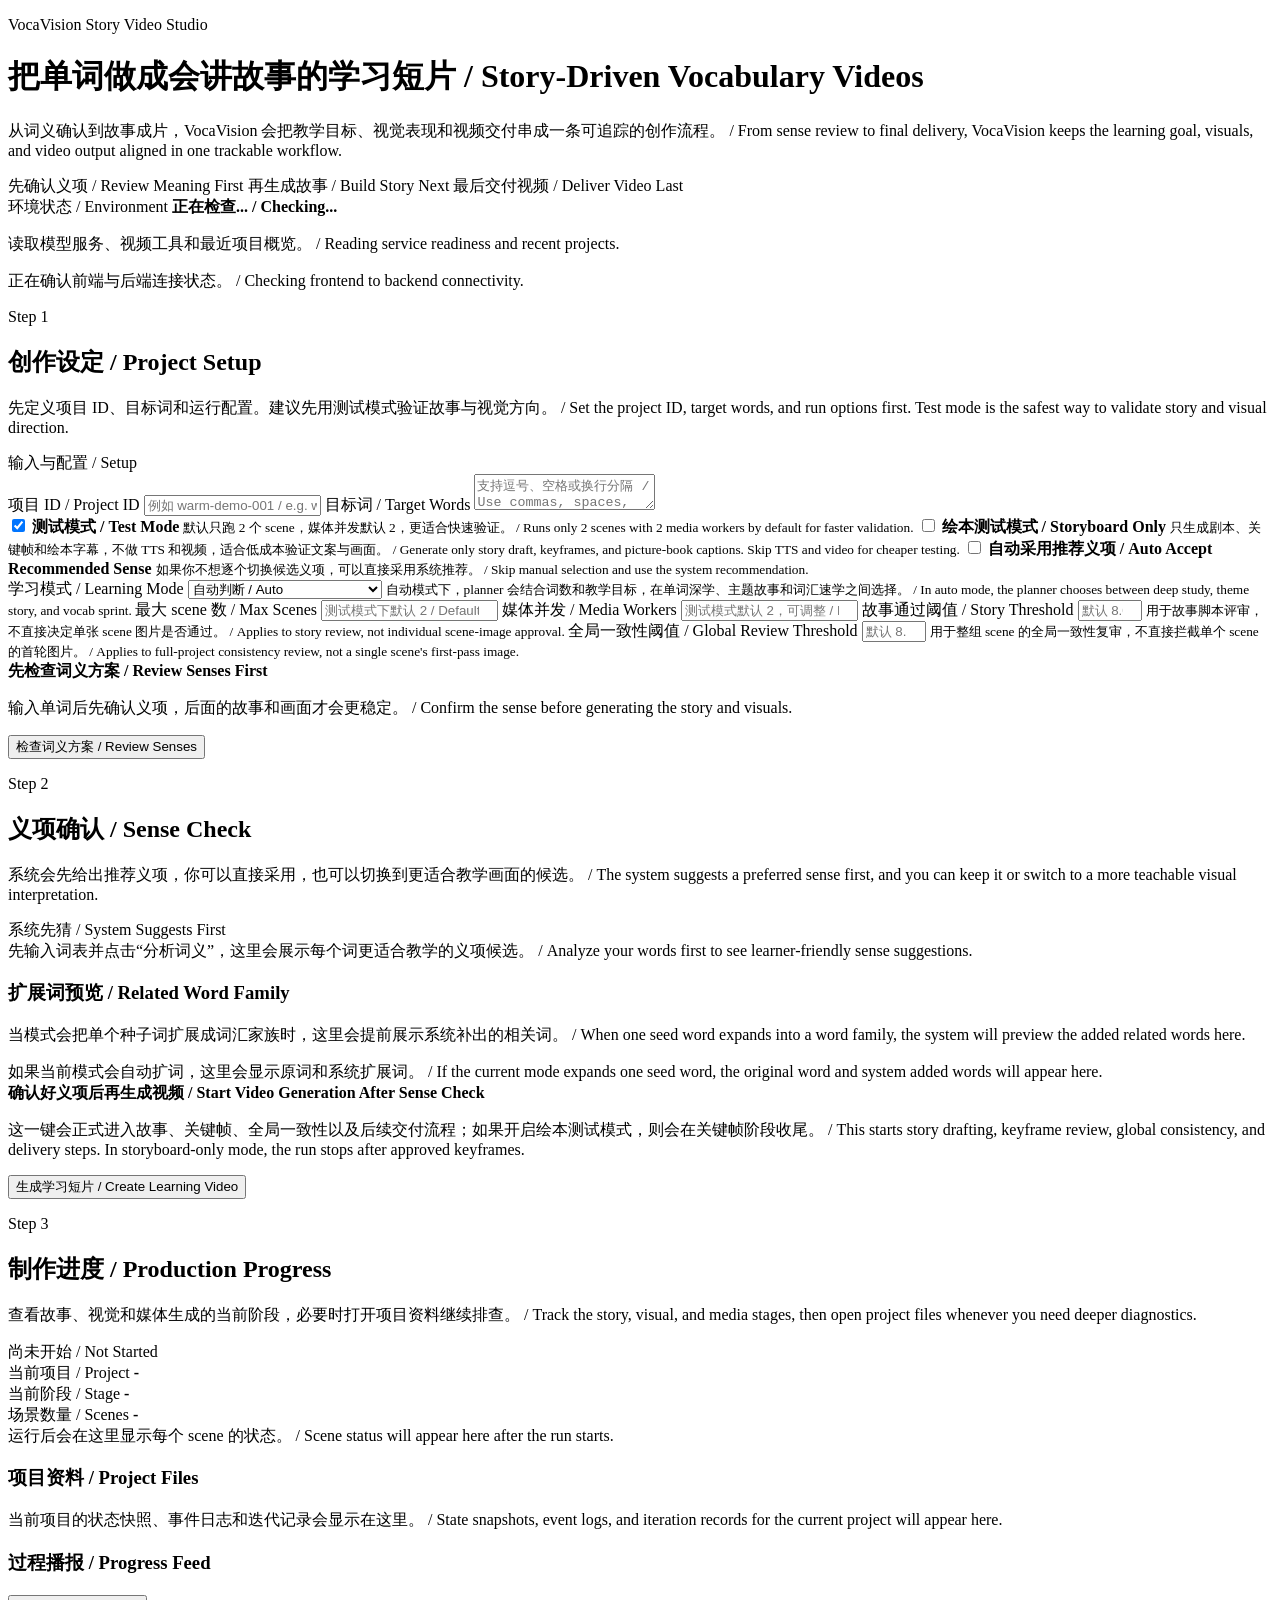
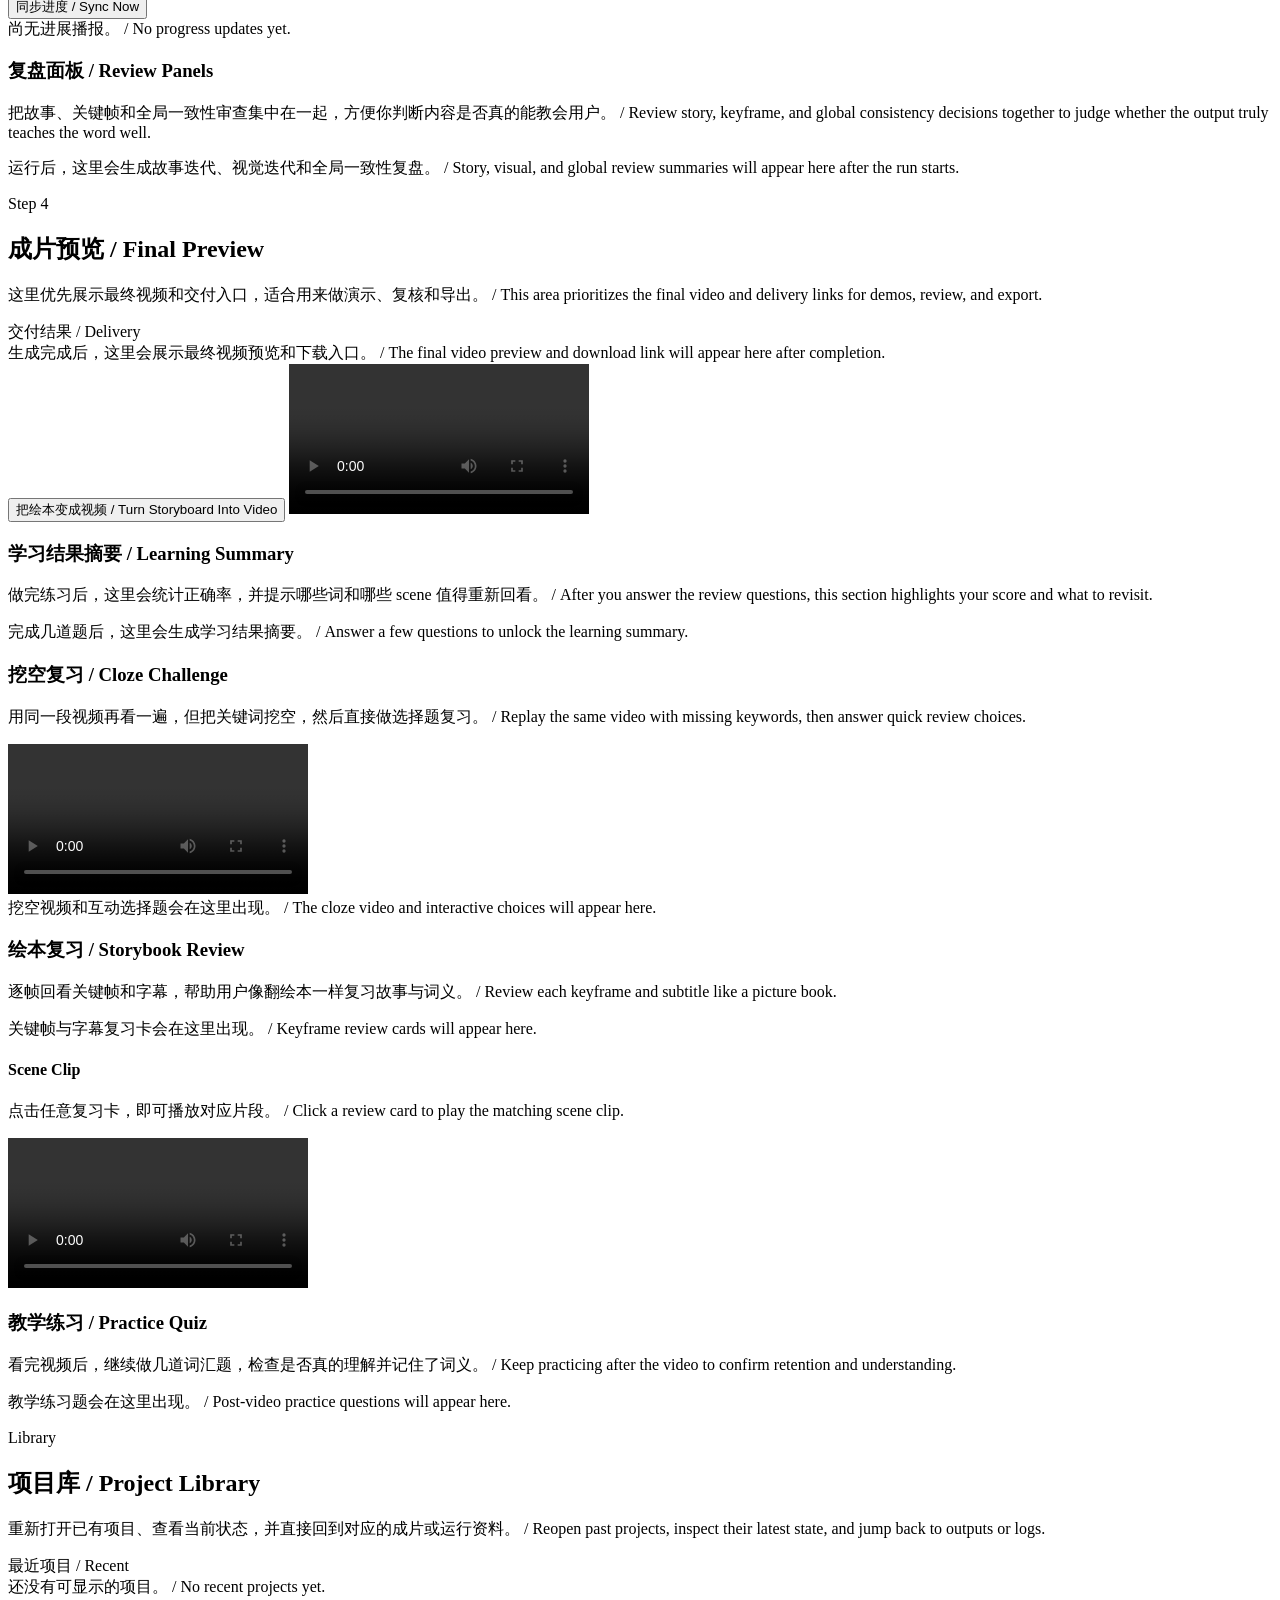
==== src/vocavision/web/index.html @ 7372a534 "Initial commit" ====
<!doctype html>
<html lang="zh-CN">
  <head>
    <meta charset="UTF-8" />
    <meta name="viewport" content="width=device-width, initial-scale=1.0" />
    <title>VocaVision Studio</title>
    <link rel="stylesheet" href="/assets/styles.css" />
  </head>
  <body>
    <div class="page-shell">
      <header class="hero-card">
        <div class="hero-copy">
          <p class="eyebrow">VocaVision Story Video Studio</p>
          <h1>把单词做成会讲故事的学习短片 / Story-Driven Vocabulary Videos</h1>
          <p class="hero-description">
            从词义确认到故事成片，VocaVision
            会把教学目标、视觉表现和视频交付串成一条可追踪的创作流程。 / From
            sense review to final delivery, VocaVision keeps the learning goal,
            visuals, and video output aligned in one trackable workflow.
          </p>
          <div class="hero-points">
            <span class="hero-pill">先确认义项 / Review Meaning First</span>
            <span class="hero-pill">再生成故事 / Build Story Next</span>
            <span class="hero-pill">最后交付视频 / Deliver Video Last</span>
          </div>
        </div>
        <div class="hero-panel">
          <div class="status-card">
            <span class="status-label">环境状态 / Environment</span>
            <strong id="env-status">正在检查... / Checking...</strong>
            <p id="env-hint">
              读取模型服务、视频工具和最近项目概览。 / Reading service readiness
              and recent projects.
            </p>
            <p id="connection-status" class="status-subline">
              正在确认前端与后端连接状态。 / Checking frontend to backend
              connectivity.
            </p>
          </div>
          <div class="warm-orb orb-one"></div>
          <div class="warm-orb orb-two"></div>
        </div>
      </header>

      <main class="workspace-grid">
        <div class="workflow-column">
          <section class="panel-card input-panel" id="setup-panel">
            <div class="panel-heading">
              <div>
                <p class="section-kicker">Step 1</p>
                <h2>创作设定 / Project Setup</h2>
                <p class="section-helper">
                  先定义项目
                  ID、目标词和运行配置。建议先用测试模式验证故事与视觉方向。 /
                  Set the project ID, target words, and run options first. Test
                  mode is the safest way to validate story and visual direction.
                </p>
              </div>
              <span class="section-tag">输入与配置 / Setup</span>
            </div>

            <label class="field-label" for="project-id"
              >项目 ID / Project ID</label
            >
            <input
              id="project-id"
              class="text-input"
              type="text"
              placeholder="例如 warm-demo-001 / e.g. warm-demo-001"
            />

            <label class="field-label" for="words-text"
              >目标词 / Target Words</label
            >
            <textarea
              id="words-text"
              class="text-area"
              placeholder="支持逗号、空格或换行分隔 / Use commas, spaces, or line breaks. Example: rabbit, carrot, monkey"
            ></textarea>

            <div class="chip-row" id="word-preview"></div>

            <div class="settings-grid">
              <label class="toggle-card">
                <input id="test-mode" type="checkbox" checked />
                <span>
                  <strong>测试模式 / Test Mode</strong>
                  <small
                    >默认只跑 2 个 scene，媒体并发默认 2，更适合快速验证。 /
                    Runs only 2 scenes with 2 media workers by default for
                    faster validation.</small
                  >
                </span>
              </label>
              <label class="toggle-card">
                <input id="storyboard-only" type="checkbox" />
                <span>
                  <strong>绘本测试模式 / Storyboard Only</strong>
                  <small
                    >只生成剧本、关键帧和绘本字幕，不做 TTS
                    和视频，适合低成本验证文案与画面。 / Generate only story
                    draft, keyframes, and picture-book captions. Skip TTS and
                    video for cheaper testing.</small
                  >
                </span>
              </label>
              <label class="toggle-card">
                <input id="auto-accept" type="checkbox" />
                <span>
                  <strong
                    >自动采用推荐义项 / Auto Accept Recommended Sense</strong
                  >
                  <small
                    >如果你不想逐个切换候选义项，可以直接采用系统推荐。 / Skip
                    manual selection and use the system recommendation.</small
                  >
                </span>
              </label>
            </div>

            <div class="numeric-grid">
              <label>
                <span class="field-label">学习模式 / Learning Mode</span>
                <select id="learning-mode" class="text-input">
                  <option value="auto">自动判断 / Auto</option>
                  <option value="deep_single_word">
                    单词深学 / Deep Single Word
                  </option>
                  <option value="theme_story">主题故事 / Theme Story</option>
                  <option value="vocab_sprint">词汇速学 / Vocab Sprint</option>
                </select>
                <small id="learning-mode-hint" class="input-helper">
                  自动模式下，planner
                  会结合词数和教学目标，在单词深学、主题故事和词汇速学之间选择。
                  / In auto mode, the planner chooses between deep study, theme
                  story, and vocab sprint.
                </small>
              </label>
              <label>
                <span class="field-label">最大 scene 数 / Max Scenes</span>
                <input
                  id="max-scenes"
                  class="text-input"
                  type="number"
                  min="1"
                  placeholder="测试模式下默认 2 / Defaults to 2 in test mode"
                />
              </label>
              <label>
                <span class="field-label">媒体并发 / Media Workers</span>
                <input
                  id="media-workers"
                  class="text-input"
                  type="number"
                  min="1"
                  placeholder="测试模式默认 2，可调整 / Defaults to 2 in test mode"
                />
              </label>
              <label>
                <span class="field-label">故事通过阈值 / Story Threshold</span>
                <input
                  id="story-score-threshold"
                  class="text-input"
                  type="number"
                  min="0"
                  max="10"
                  step="0.1"
                  placeholder="默认 8.0 / Default 8.0"
                />
                <small class="input-helper">
                  用于故事脚本评审，不直接决定单张 scene 图片是否通过。 /
                  Applies to story review, not individual scene-image approval.
                </small>
              </label>
              <label>
                <span class="field-label"
                  >全局一致性阈值 / Global Review Threshold</span
                >
                <input
                  id="global-visual-score-threshold"
                  class="text-input"
                  type="number"
                  min="0"
                  max="10"
                  step="0.1"
                  placeholder="默认 8.0 / Default 8.0"
                />
                <small class="input-helper">
                  用于整组 scene 的全局一致性复审，不直接拦截单个 scene
                  的首轮图片。 / Applies to full-project consistency review, not
                  a single scene's first-pass image.
                </small>
              </label>
            </div>

            <div class="panel-action-strip">
              <div>
                <strong>先检查词义方案 / Review Senses First</strong>
                <p class="panel-action-note">
                  输入单词后先确认义项，后面的故事和画面才会更稳定。 / Confirm
                  the sense before generating the story and visuals.
                </p>
              </div>
              <button id="analyze-button" class="secondary-button">
                检查词义方案 / Review Senses
              </button>
            </div>
          </section>

          <section class="panel-card sense-panel" id="sense-panel">
            <div class="panel-heading">
              <div>
                <p class="section-kicker">Step 2</p>
                <h2>义项确认 / Sense Check</h2>
                <p class="section-helper">
                  系统会先给出推荐义项，你可以直接采用，也可以切换到更适合教学画面的候选。
                  / The system suggests a preferred sense first, and you can
                  keep it or switch to a more teachable visual interpretation.
                </p>
              </div>
              <span class="section-tag">系统先猜 / System Suggests First</span>
            </div>
            <div id="sense-container" class="stack-list empty-state">
              先输入词表并点击“分析词义”，这里会展示每个词更适合教学的义项候选。
              / Analyze your words first to see learner-friendly sense
              suggestions.
            </div>

            <div class="log-heading review-title related-family-heading">
              <h3>扩展词预览 / Related Word Family</h3>
              <p class="review-intro">
                当模式会把单个种子词扩展成词汇家族时，这里会提前展示系统补出的相关词。
                / When one seed word expands into a word family, the system will
                preview the added related words here.
              </p>
            </div>
            <div id="related-word-family" class="stack-list empty-state">
              如果当前模式会自动扩词，这里会显示原词和系统扩展词。 / If the
              current mode expands one seed word, the original word and system
              added words will appear here.
            </div>

            <div class="panel-action-strip panel-action-strip-strong">
              <div>
                <strong
                  >确认好义项后再生成视频 / Start Video Generation After Sense
                  Check</strong
                >
                <p class="panel-action-note">
                  这一键会正式进入故事、关键帧、全局一致性以及后续交付流程；如果开启绘本测试模式，则会在关键帧阶段收尾。
                  / This starts story drafting, keyframe review, global
                  consistency, and delivery steps. In storyboard-only mode, the
                  run stops after approved keyframes.
                </p>
              </div>
              <button id="run-button" class="primary-button">
                生成学习短片 / Create Learning Video
              </button>
            </div>
          </section>

          <section
            id="system-message"
            class="system-message hidden"
            role="status"
            aria-live="polite"
          ></section>

          <section class="panel-card progress-panel" id="progress-panel">
            <div class="panel-heading">
              <div>
                <p class="section-kicker">Step 3</p>
                <h2>制作进度 / Production Progress</h2>
                <p class="section-helper">
                  查看故事、视觉和媒体生成的当前阶段，必要时打开项目资料继续排查。
                  / Track the story, visual, and media stages, then open project
                  files whenever you need deeper diagnostics.
                </p>
              </div>
              <span id="job-badge" class="section-tag muted-tag"
                >尚未开始 / Not Started</span
              >
            </div>

            <div id="timeline" class="timeline-grid"></div>

            <div class="status-summary">
              <div>
                <span class="mini-label">当前项目 / Project</span>
                <strong id="active-project">-</strong>
              </div>
              <div>
                <span class="mini-label">当前阶段 / Stage</span>
                <strong id="active-stage">-</strong>
              </div>
              <div>
                <span class="mini-label">场景数量 / Scenes</span>
                <strong id="active-scene-count">-</strong>
              </div>
            </div>

            <div id="scene-summary" class="scene-grid empty-state">
              运行后会在这里显示每个 scene 的状态。 / Scene status will appear
              here after the run starts.
            </div>

            <section class="review-section">
              <div class="log-heading review-title">
                <h3>项目资料 / Project Files</h3>
              </div>
              <div id="project-files" class="artifact-grid empty-state">
                当前项目的状态快照、事件日志和迭代记录会显示在这里。 / State
                snapshots, event logs, and iteration records for the current
                project will appear here.
              </div>
            </section>

            <section class="review-section">
              <div class="log-heading">
                <h3>过程播报 / Progress Feed</h3>
                <button id="refresh-button" class="ghost-button">
                  同步进度 / Sync Now
                </button>
              </div>
              <div id="event-log" class="log-list empty-state">
                尚无进展播报。 / No progress updates yet.
              </div>
            </section>

            <section class="review-section">
              <div class="log-heading review-title">
                <h3>复盘面板 / Review Panels</h3>
                <p class="review-intro">
                  把故事、关键帧和全局一致性审查集中在一起，方便你判断内容是否真的能教会用户。
                  / Review story, keyframe, and global consistency decisions
                  together to judge whether the output truly teaches the word
                  well.
                </p>
              </div>
              <div id="review-panels" class="accordion-stack empty-state">
                运行后，这里会生成故事迭代、视觉迭代和全局一致性复盘。 / Story,
                visual, and global review summaries will appear here after the
                run starts.
              </div>
            </section>
          </section>

          <section class="panel-card output-panel" id="output-panel">
            <div class="panel-heading">
              <div>
                <p class="section-kicker">Step 4</p>
                <h2>成片预览 / Final Preview</h2>
                <p class="section-helper">
                  这里优先展示最终视频和交付入口，适合用来做演示、复核和导出。 /
                  This area prioritizes the final video and delivery links for
                  demos, review, and export.
                </p>
              </div>
              <span class="section-tag">交付结果 / Delivery</span>
            </div>

            <div id="result-summary" class="result-summary empty-state">
              生成完成后，这里会展示最终视频预览和下载入口。 / The final video
              preview and download link will appear here after completion.
            </div>

            <button
              id="promote-storyboard-button"
              class="primary-button output-action hidden"
              type="button"
            >
              把绘本变成视频 / Turn Storyboard Into Video
            </button>

            <video
              id="video-preview"
              class="video-preview hidden"
              controls
            ></video>

            <div id="artifact-links" class="artifact-grid"></div>

            <section class="review-section">
              <div class="log-heading review-title">
                <h3>学习结果摘要 / Learning Summary</h3>
                <p class="review-intro">
                  做完练习后，这里会统计正确率，并提示哪些词和哪些 scene
                  值得重新回看。 / After you answer the review questions, this
                  section highlights your score and what to revisit.
                </p>
              </div>
              <div id="learning-summary" class="summary-grid empty-state">
                完成几道题后，这里会生成学习结果摘要。 / Answer a few questions
                to unlock the learning summary.
              </div>
            </section>

            <section class="review-section">
              <div class="log-heading review-title">
                <h3>挖空复习 / Cloze Challenge</h3>
                <p class="review-intro">
                  用同一段视频再看一遍，但把关键词挖空，然后直接做选择题复习。 /
                  Replay the same video with missing keywords, then answer quick
                  review choices.
                </p>
              </div>
              <video
                id="cloze-video-preview"
                class="video-preview hidden"
                controls
              ></video>
              <div id="cloze-challenge" class="quiz-grid empty-state">
                挖空视频和互动选择题会在这里出现。 / The cloze video and
                interactive choices will appear here.
              </div>
            </section>

            <section class="review-section">
              <div class="log-heading review-title">
                <h3>绘本复习 / Storybook Review</h3>
                <p class="review-intro">
                  逐帧回看关键帧和字幕，帮助用户像翻绘本一样复习故事与词义。 /
                  Review each keyframe and subtitle like a picture book.
                </p>
              </div>
              <div id="storybook-review" class="storybook-grid empty-state">
                关键帧与字幕复习卡会在这里出现。 / Keyframe review cards will
                appear here.
              </div>
              <div
                id="storybook-player-panel"
                class="storybook-player-panel hidden"
              >
                <div class="log-heading review-title">
                  <div>
                    <h4 id="storybook-player-title">Scene Clip</h4>
                    <p
                      id="storybook-player-caption"
                      class="review-intro storybook-player-caption"
                    >
                      点击任意复习卡，即可播放对应片段。 / Click a review card
                      to play the matching scene clip.
                    </p>
                  </div>
                </div>
                <video
                  id="storybook-scene-player"
                  class="video-preview"
                  controls
                ></video>
              </div>
            </section>

            <section class="review-section">
              <div class="log-heading review-title">
                <h3>教学练习 / Practice Quiz</h3>
                <p class="review-intro">
                  看完视频后，继续做几道词汇题，检查是否真的理解并记住了词义。 /
                  Keep practicing after the video to confirm retention and
                  understanding.
                </p>
              </div>
              <div id="practice-quiz" class="quiz-grid empty-state">
                教学练习题会在这里出现。 / Post-video practice questions will
                appear here.
              </div>
            </section>
          </section>
        </div>
        <aside class="panel-card environment-panel">
          <div class="panel-heading">
            <div>
              <p class="section-kicker">Library</p>
              <h2>项目库 / Project Library</h2>
              <p class="section-helper">
                重新打开已有项目、查看当前状态，并直接回到对应的成片或运行资料。
                / Reopen past projects, inspect their latest state, and jump
                back to outputs or logs.
              </p>
            </div>
            <span class="section-tag">最近项目 / Recent</span>
          </div>
          <div id="recent-projects" class="stack-list empty-state">
            还没有可显示的项目。 / No recent projects yet.
          </div>
        </aside>
      </main>
    </div>

    <template id="sense-card-template">
      <article class="sense-card">
        <div class="sense-header">
          <div>
            <h3 class="sense-word"></h3>
            <p class="sense-gloss"></p>
          </div>
          <span class="recommend-badge">推荐 / Recommended</span>
        </div>
        <div class="sense-meta"></div>
        <div class="radio-group"></div>
      </article>
    </template>

    <script src="/assets/app.js"></script>
  </body>
</html>
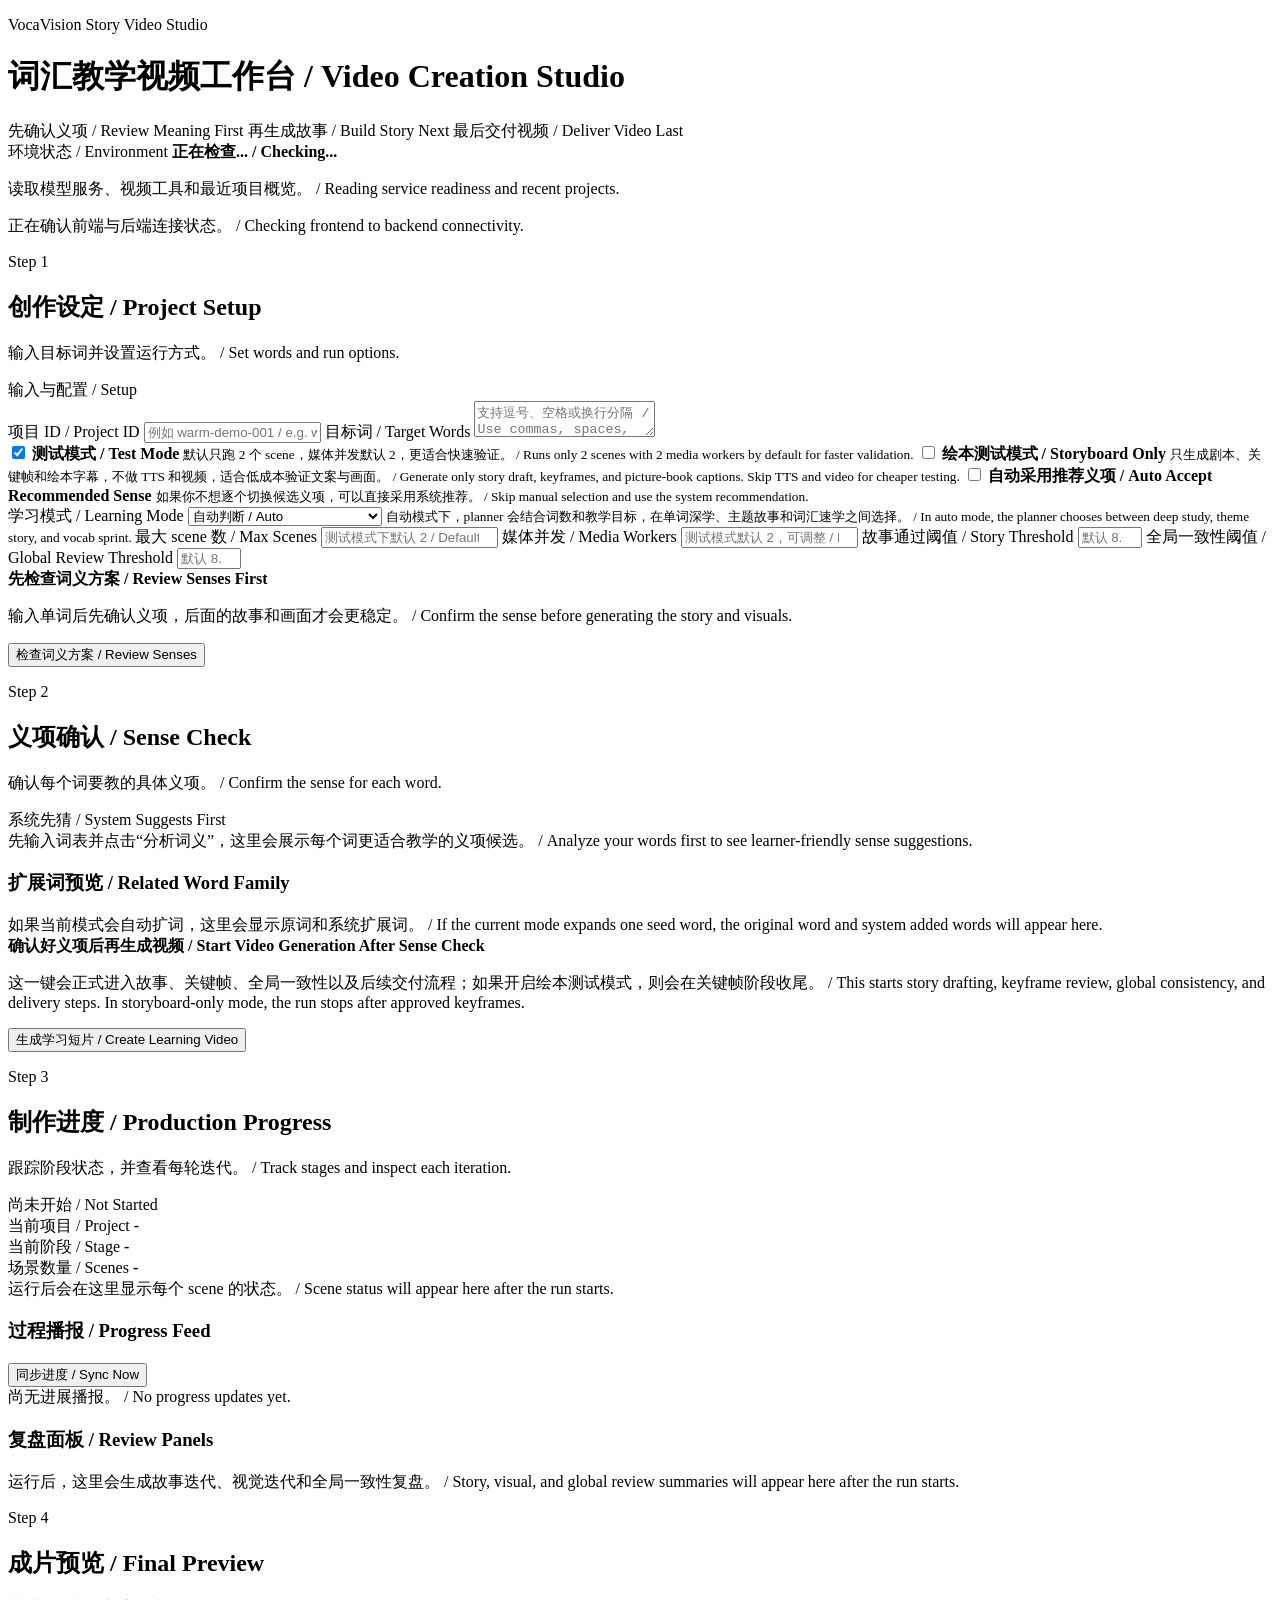
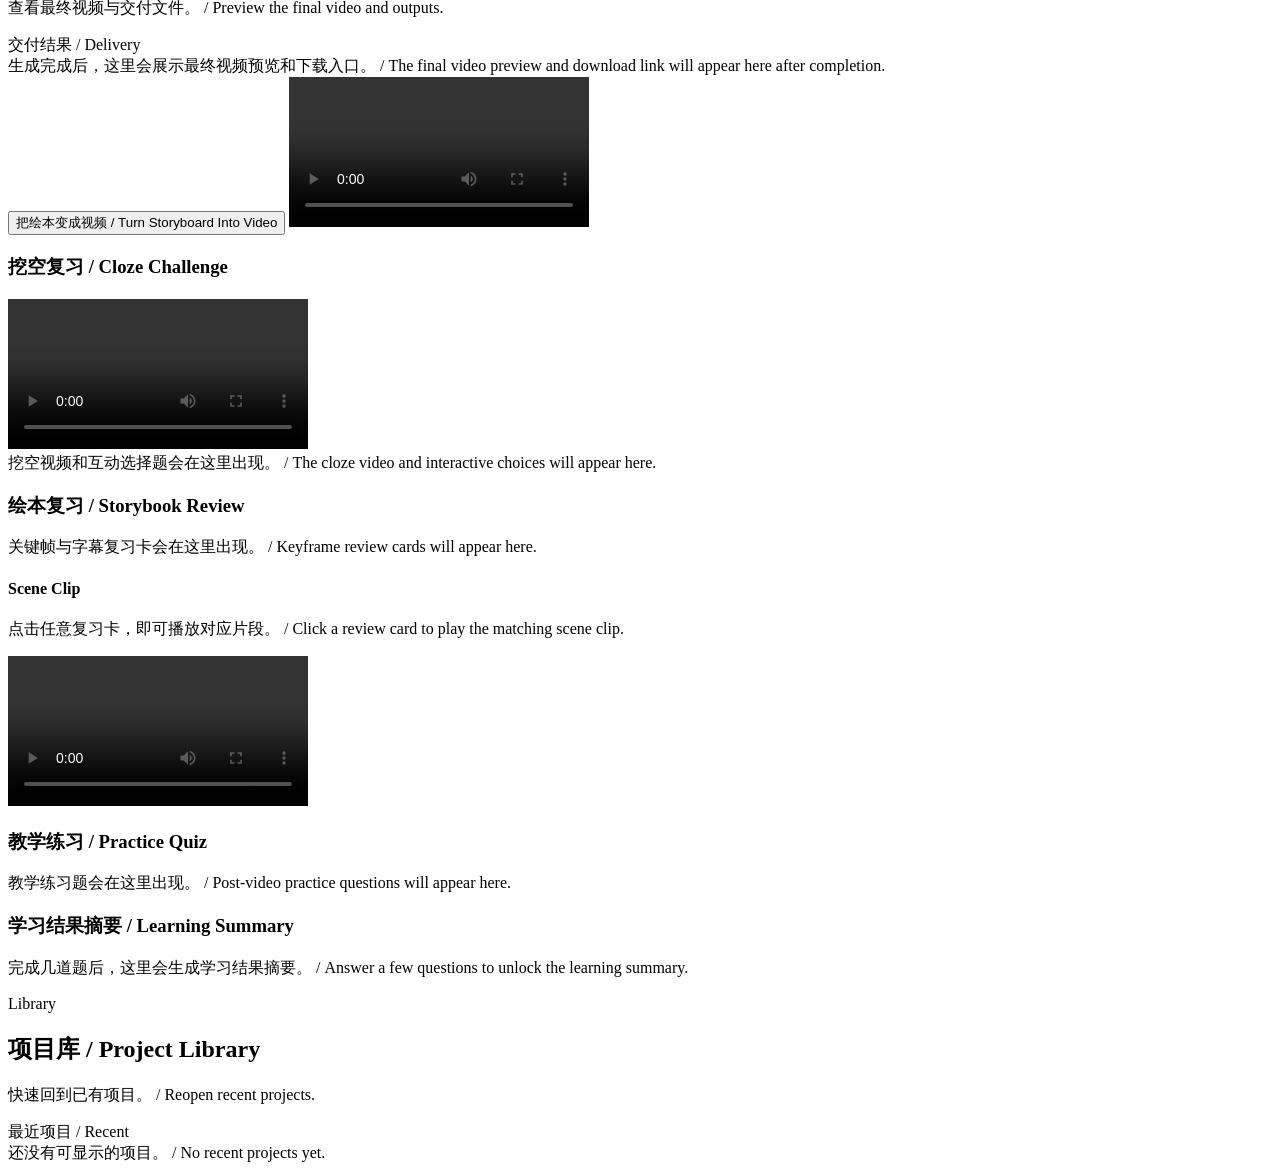
==== commit 382c2ba7: "Improve review panels and keyframe handling Refactor frontend review UI and add robust keyframe hand" ====
--- a/src/vocavision/web/index.html
+++ b/src/vocavision/web/index.html
@@ -11,13 +11,7 @@
       <header class="hero-card">
         <div class="hero-copy">
           <p class="eyebrow">VocaVision Story Video Studio</p>
-          <h1>把单词做成会讲故事的学习短片 / Story-Driven Vocabulary Videos</h1>
-          <p class="hero-description">
-            从词义确认到故事成片，VocaVision
-            会把教学目标、视觉表现和视频交付串成一条可追踪的创作流程。 / From
-            sense review to final delivery, VocaVision keeps the learning goal,
-            visuals, and video output aligned in one trackable workflow.
-          </p>
+          <h1>词汇教学视频工作台 / Video Creation Studio</h1>
           <div class="hero-points">
             <span class="hero-pill">先确认义项 / Review Meaning First</span>
             <span class="hero-pill">再生成故事 / Build Story Next</span>
@@ -50,10 +44,7 @@
                 <p class="section-kicker">Step 1</p>
                 <h2>创作设定 / Project Setup</h2>
                 <p class="section-helper">
-                  先定义项目
-                  ID、目标词和运行配置。建议先用测试模式验证故事与视觉方向。 /
-                  Set the project ID, target words, and run options first. Test
-                  mode is the safest way to validate story and visual direction.
+                  输入目标词并设置运行方式。 / Set words and run options.
                 </p>
               </div>
               <span class="section-tag">输入与配置 / Setup</span>
@@ -167,10 +158,6 @@
                   step="0.1"
                   placeholder="默认 8.0 / Default 8.0"
                 />
-                <small class="input-helper">
-                  用于故事脚本评审，不直接决定单张 scene 图片是否通过。 /
-                  Applies to story review, not individual scene-image approval.
-                </small>
               </label>
               <label>
                 <span class="field-label"
@@ -185,11 +172,6 @@
                   step="0.1"
                   placeholder="默认 8.0 / Default 8.0"
                 />
-                <small class="input-helper">
-                  用于整组 scene 的全局一致性复审，不直接拦截单个 scene
-                  的首轮图片。 / Applies to full-project consistency review, not
-                  a single scene's first-pass image.
-                </small>
               </label>
             </div>
 
@@ -213,9 +195,7 @@
                 <p class="section-kicker">Step 2</p>
                 <h2>义项确认 / Sense Check</h2>
                 <p class="section-helper">
-                  系统会先给出推荐义项，你可以直接采用，也可以切换到更适合教学画面的候选。
-                  / The system suggests a preferred sense first, and you can
-                  keep it or switch to a more teachable visual interpretation.
+                  确认每个词要教的具体义项。 / Confirm the sense for each word.
                 </p>
               </div>
               <span class="section-tag">系统先猜 / System Suggests First</span>
@@ -228,11 +208,6 @@
 
             <div class="log-heading review-title related-family-heading">
               <h3>扩展词预览 / Related Word Family</h3>
-              <p class="review-intro">
-                当模式会把单个种子词扩展成词汇家族时，这里会提前展示系统补出的相关词。
-                / When one seed word expands into a word family, the system will
-                preview the added related words here.
-              </p>
             </div>
             <div id="related-word-family" class="stack-list empty-state">
               如果当前模式会自动扩词，这里会显示原词和系统扩展词。 / If the
@@ -272,9 +247,8 @@
                 <p class="section-kicker">Step 3</p>
                 <h2>制作进度 / Production Progress</h2>
                 <p class="section-helper">
-                  查看故事、视觉和媒体生成的当前阶段，必要时打开项目资料继续排查。
-                  / Track the story, visual, and media stages, then open project
-                  files whenever you need deeper diagnostics.
+                  跟踪阶段状态，并查看每轮迭代。 / Track stages and inspect each
+                  iteration.
                 </p>
               </div>
               <span id="job-badge" class="section-tag muted-tag"
@@ -303,17 +277,6 @@
               运行后会在这里显示每个 scene 的状态。 / Scene status will appear
               here after the run starts.
             </div>
-
-            <section class="review-section">
-              <div class="log-heading review-title">
-                <h3>项目资料 / Project Files</h3>
-              </div>
-              <div id="project-files" class="artifact-grid empty-state">
-                当前项目的状态快照、事件日志和迭代记录会显示在这里。 / State
-                snapshots, event logs, and iteration records for the current
-                project will appear here.
-              </div>
-            </section>
 
             <section class="review-section">
               <div class="log-heading">
@@ -330,12 +293,6 @@
             <section class="review-section">
               <div class="log-heading review-title">
                 <h3>复盘面板 / Review Panels</h3>
-                <p class="review-intro">
-                  把故事、关键帧和全局一致性审查集中在一起，方便你判断内容是否真的能教会用户。
-                  / Review story, keyframe, and global consistency decisions
-                  together to judge whether the output truly teaches the word
-                  well.
-                </p>
               </div>
               <div id="review-panels" class="accordion-stack empty-state">
                 运行后，这里会生成故事迭代、视觉迭代和全局一致性复盘。 / Story,
@@ -351,9 +308,8 @@
                 <p class="section-kicker">Step 4</p>
                 <h2>成片预览 / Final Preview</h2>
                 <p class="section-helper">
-                  这里优先展示最终视频和交付入口，适合用来做演示、复核和导出。 /
-                  This area prioritizes the final video and delivery links for
-                  demos, review, and export.
+                  查看最终视频与交付文件。 / Preview the final video and
+                  outputs.
                 </p>
               </div>
               <span class="section-tag">交付结果 / Delivery</span>
@@ -378,31 +334,9 @@
               controls
             ></video>
 
-            <div id="artifact-links" class="artifact-grid"></div>
-
-            <section class="review-section">
-              <div class="log-heading review-title">
-                <h3>学习结果摘要 / Learning Summary</h3>
-                <p class="review-intro">
-                  做完练习后，这里会统计正确率，并提示哪些词和哪些 scene
-                  值得重新回看。 / After you answer the review questions, this
-                  section highlights your score and what to revisit.
-                </p>
-              </div>
-              <div id="learning-summary" class="summary-grid empty-state">
-                完成几道题后，这里会生成学习结果摘要。 / Answer a few questions
-                to unlock the learning summary.
-              </div>
-            </section>
-
             <section class="review-section">
               <div class="log-heading review-title">
                 <h3>挖空复习 / Cloze Challenge</h3>
-                <p class="review-intro">
-                  用同一段视频再看一遍，但把关键词挖空，然后直接做选择题复习。 /
-                  Replay the same video with missing keywords, then answer quick
-                  review choices.
-                </p>
               </div>
               <video
                 id="cloze-video-preview"
@@ -418,10 +352,6 @@
             <section class="review-section">
               <div class="log-heading review-title">
                 <h3>绘本复习 / Storybook Review</h3>
-                <p class="review-intro">
-                  逐帧回看关键帧和字幕，帮助用户像翻绘本一样复习故事与词义。 /
-                  Review each keyframe and subtitle like a picture book.
-                </p>
               </div>
               <div id="storybook-review" class="storybook-grid empty-state">
                 关键帧与字幕复习卡会在这里出现。 / Keyframe review cards will
@@ -454,15 +384,20 @@
             <section class="review-section">
               <div class="log-heading review-title">
                 <h3>教学练习 / Practice Quiz</h3>
-                <p class="review-intro">
-                  看完视频后，继续做几道词汇题，检查是否真的理解并记住了词义。 /
-                  Keep practicing after the video to confirm retention and
-                  understanding.
-                </p>
               </div>
               <div id="practice-quiz" class="quiz-grid empty-state">
                 教学练习题会在这里出现。 / Post-video practice questions will
                 appear here.
+              </div>
+            </section>
+
+            <section class="review-section">
+              <div class="log-heading review-title">
+                <h3>学习结果摘要 / Learning Summary</h3>
+              </div>
+              <div id="learning-summary" class="summary-grid empty-state">
+                完成几道题后，这里会生成学习结果摘要。 / Answer a few questions
+                to unlock the learning summary.
               </div>
             </section>
           </section>
@@ -473,9 +408,7 @@
               <p class="section-kicker">Library</p>
               <h2>项目库 / Project Library</h2>
               <p class="section-helper">
-                重新打开已有项目、查看当前状态，并直接回到对应的成片或运行资料。
-                / Reopen past projects, inspect their latest state, and jump
-                back to outputs or logs.
+                快速回到已有项目。 / Reopen recent projects.
               </p>
             </div>
             <span class="section-tag">最近项目 / Recent</span>
